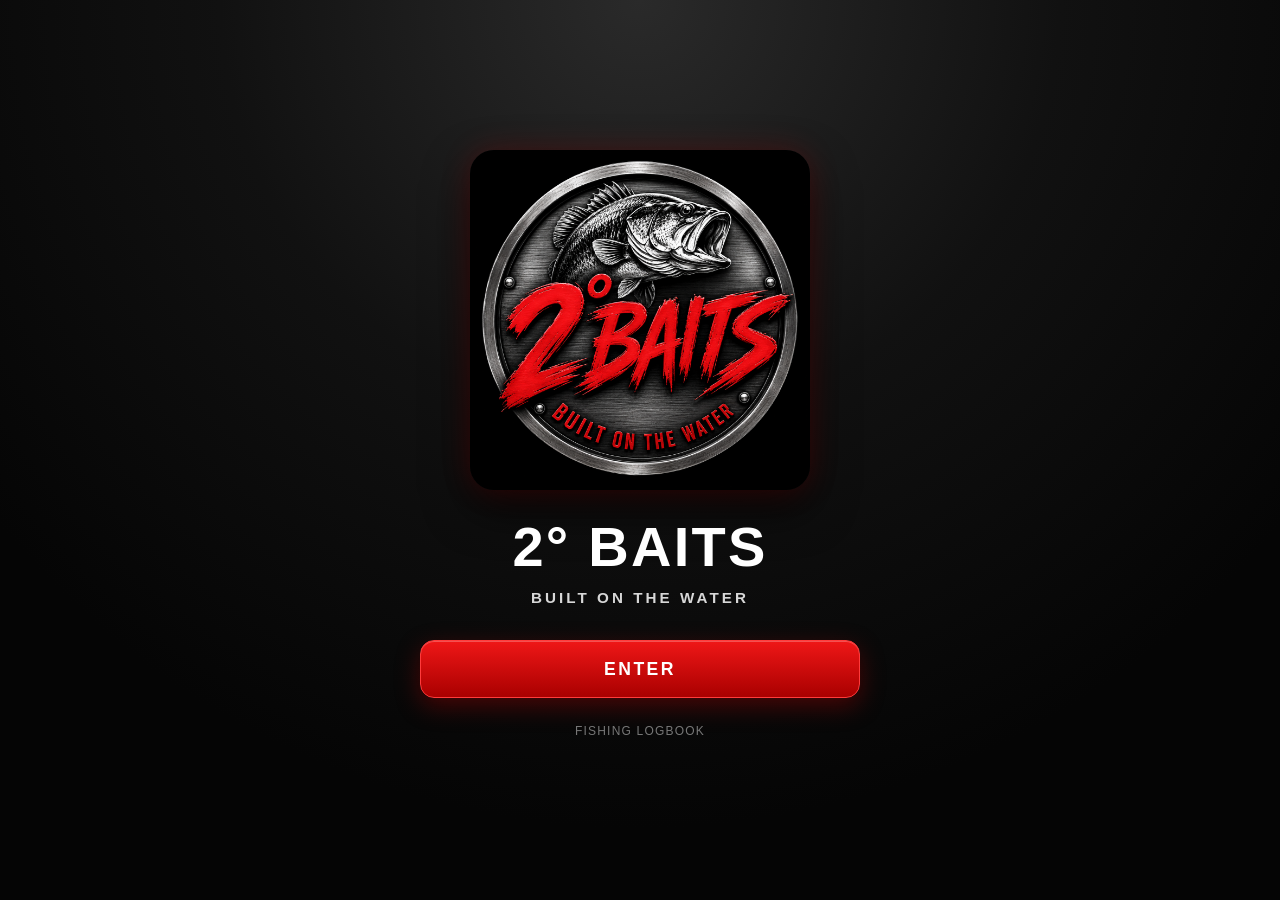
==== index.html @ 53cc76f7 "Build branded 2° Baits home screen" ====
<!DOCTYPE html>
<html lang="en">
<head>
    <meta charset="UTF-8">
    <meta name="viewport" content="width=device-width, initial-scale=1.0">
    <meta name="theme-color" content="#050505">
    <title>2° Baits</title>

    <style>
        * {
            box-sizing: border-box;
        }

        html,
        body {
            min-height: 100%;
            margin: 0;
        }

        body {
            background:
                radial-gradient(circle at top, #2a2a2a 0%, #111 38%, #050505 75%);
            color: #ffffff;
            font-family: Arial, Helvetica, sans-serif;
        }

        .app-shell {
            min-height: 100vh;
            display: flex;
            align-items: center;
            justify-content: center;
            padding: 24px;
        }

        .home-screen {
            width: 100%;
            max-width: 440px;
            text-align: center;
        }

        .logo {
            display: block;
            width: min(82vw, 340px);
            height: auto;
            margin: 0 auto 24px;
            border-radius: 24px;
            box-shadow:
                0 0 30px rgba(255, 0, 0, 0.18),
                0 18px 45px rgba(0, 0, 0, 0.7);
        }

        h1 {
            margin: 0;
            font-size: clamp(2.2rem, 10vw, 3.5rem);
            letter-spacing: 0.04em;
            text-transform: uppercase;
        }

        .tagline {
            margin: 10px 0 34px;
            color: #d7d7d7;
            font-size: 0.95rem;
            font-weight: 700;
            letter-spacing: 0.2em;
            text-transform: uppercase;
        }

        .enter-button {
            width: 100%;
            min-height: 58px;
            border: 1px solid #ff3b3b;
            border-radius: 14px;
            background: linear-gradient(180deg, #ef1717, #a90000);
            color: #ffffff;
            font-size: 1.1rem;
            font-weight: 900;
            letter-spacing: 0.14em;
            text-transform: uppercase;
            cursor: pointer;
            box-shadow:
                0 8px 24px rgba(190, 0, 0, 0.35),
                inset 0 1px 0 rgba(255, 255, 255, 0.25);
        }

        .enter-button:hover {
            background: linear-gradient(180deg, #ff2525, #c00000);
        }

        .enter-button:active {
            transform: translateY(1px);
        }

        .footer-text {
            margin-top: 26px;
            color: #777777;
            font-size: 0.75rem;
            letter-spacing: 0.1em;
            text-transform: uppercase;
        }
    </style>
</head>

<body>
    <main class="app-shell">
        <section class="home-screen">
            <img class="logo" src="logo.png" alt="2° Baits logo">

            <h1>2° Baits</h1>
            <p class="tagline">Built on the Water</p>

            <button class="enter-button" type="button">
                Enter
            </button>

            <p class="footer-text">Fishing Logbook</p>
        </section>
    </main>
</body>
</html>
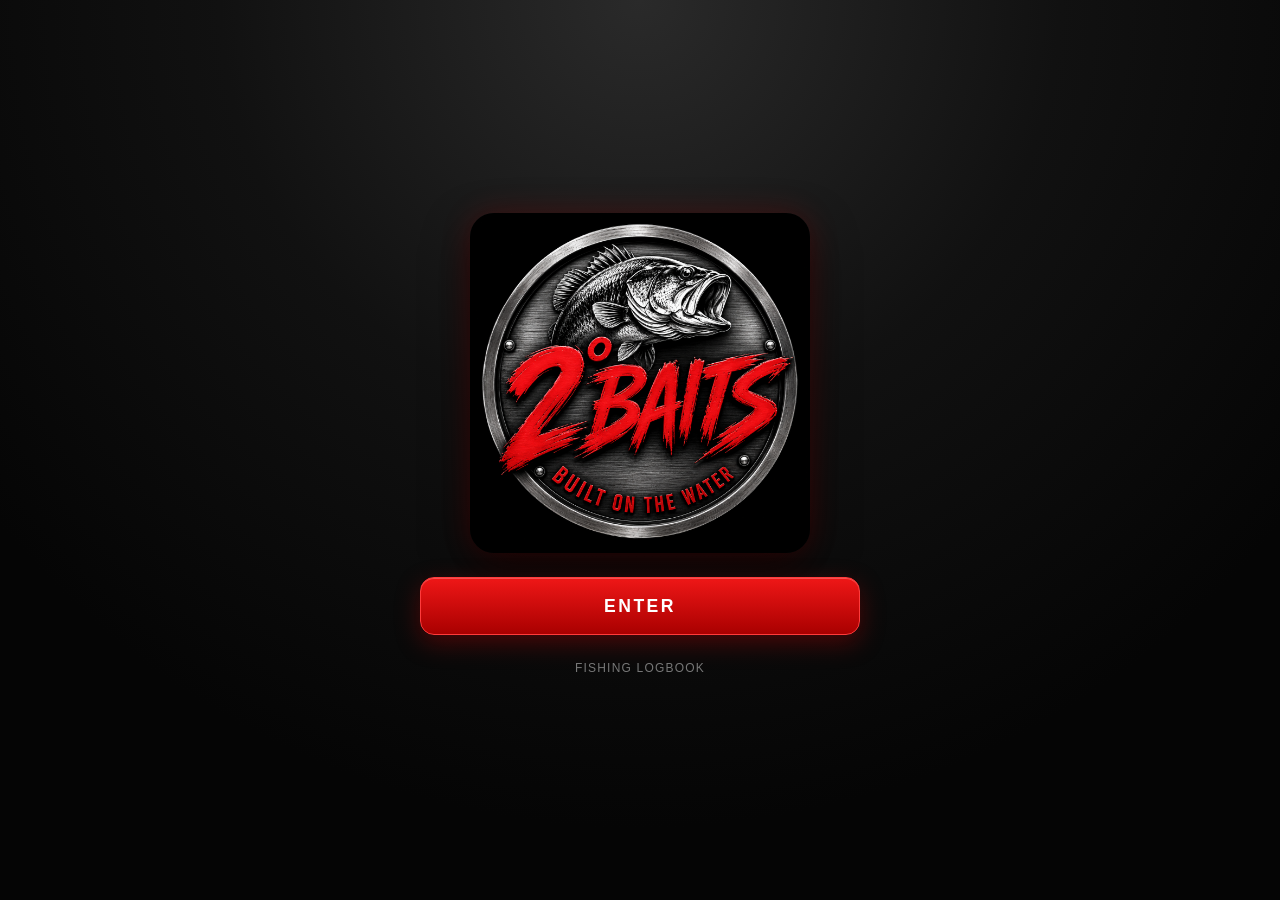
==== commit 8d9cfa32: "Remove redundant splash page title and tagline" ====
--- a/index.html
+++ b/index.html
@@ -105,10 +105,9 @@
         <section class="home-screen">
             <img class="logo" src="logo.png" alt="2° Baits logo">
 
-            <h1>2° Baits</h1>
-            <p class="tagline">Built on the Water</p>
+            
 
-            <button class="enter-button" type="button">
+            <button id="enterButton" class="enter-button" onclick="window.location.href='dashboard.html'">
                 Enter
             </button>
 
@@ -116,4 +115,5 @@
         </section>
     </main>
 </body>
+    <script src="script.js?v=20260720-1"></script>
 </html>
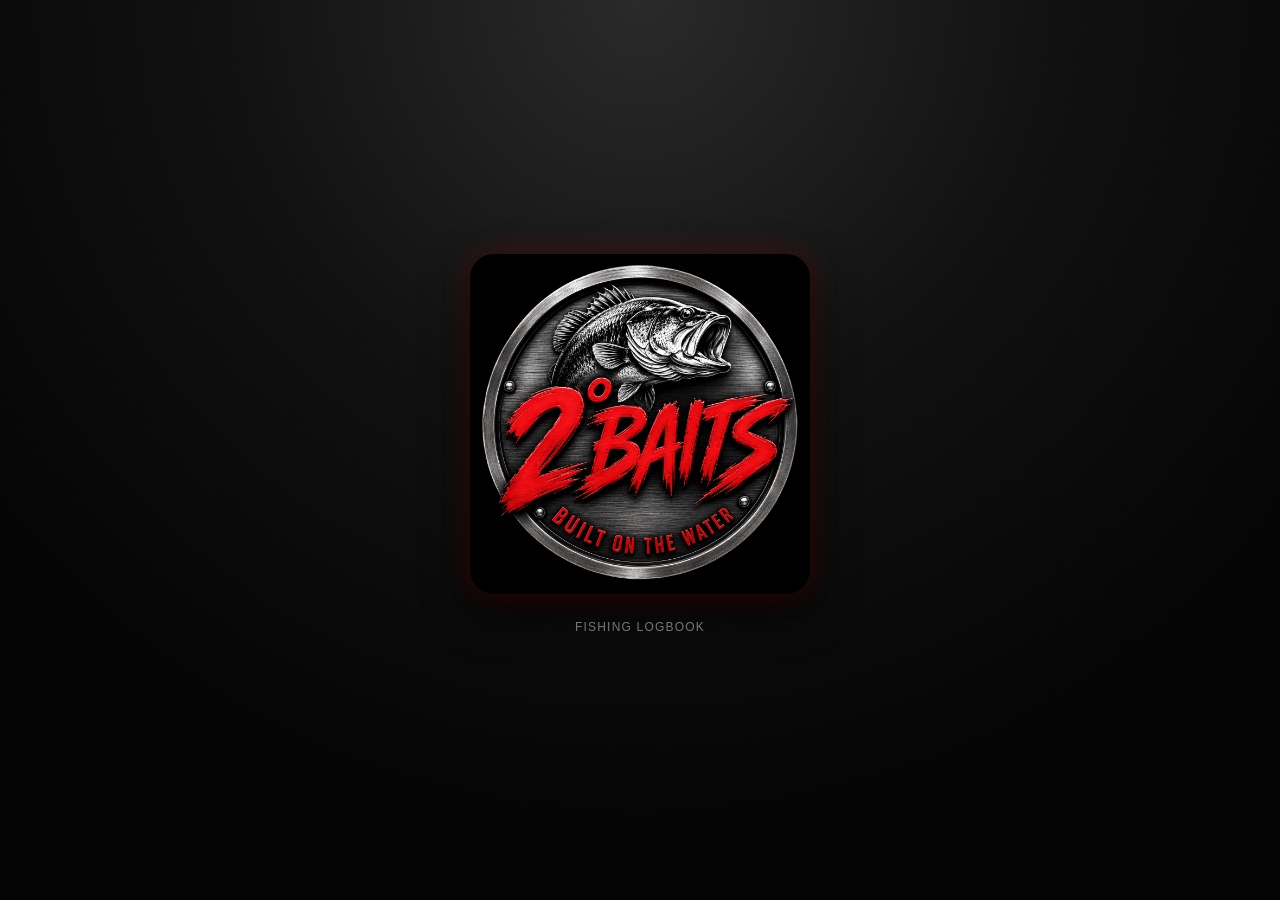
==== commit 0c01dc3b: "Remove Enter button from splash screen" ====
--- a/index.html
+++ b/index.html
@@ -107,9 +107,6 @@
 
             
 
-            <button id="enterButton" class="enter-button" onclick="window.location.href='dashboard.html'">
-                Enter
-            </button>
 
             <p class="footer-text">Fishing Logbook</p>
         </section>
